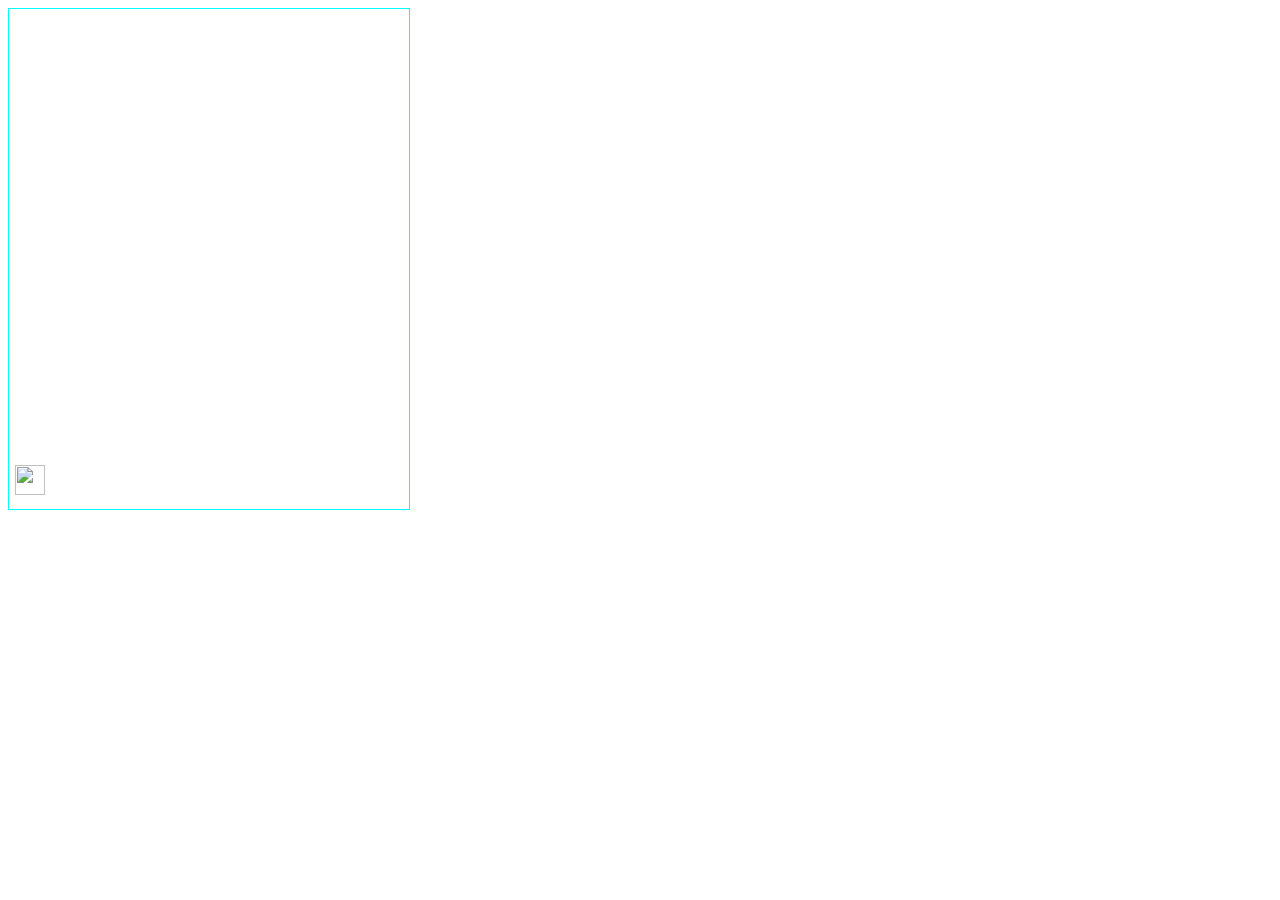
==== P3/index.html @ ff439ad7 "." ====
<!DOCTYPE html>
<html lang="en">
<head>
    <meta charset="UTF-8">
    <title>2D Breakout Game - JavScript</title>
    <link rel="stylesheet" href="http://fonts.googleapis.com/css?family=Germania+One">
    
    <style>
        *{
            font-family: "Germania One";
        }
        #sound{
            width: 30px;
            height : 30px;
            cursor: pointer;
            position: absolute;
            top : 465px;
            left : 15px;
        }
        #gameover{
            position: absolute;
            width : 400px;
            height: 500px;
            background: rgba(0,0,0,0.5);
            display: none;
        }
        #youwon{
            width: 100px;
            position: absolute;
            top : 200px;
            left : 150px;
            display: none;
        }
        #youlose{
            width:400px;
            position: absolute;
            top: 100px;
            left : 0px;
            display: none;
        }
        #restart{
            position: absolute;
            top: 310px;
            left : 155px;
            cursor: pointer;
            font-size: 1.25em;
            color : #FFF;
        }
    </style>
</head>
<body>
    <div class="sound">
        <img src="img/SOUND_ON.png" alt="" id="sound">
    </div>
    
    <div id="gameover">
        <img src="img/youwon.png" alt="" id="youwon">
        <img src="img/gameover.png" alt="" id="youlose">
        <div id="restart">Play Again!</div>
    </div>
   
    <canvas id="breakout" width="400" height="500"></canvas>
    
    <script src="juego.js"></script>
</body>
</html>
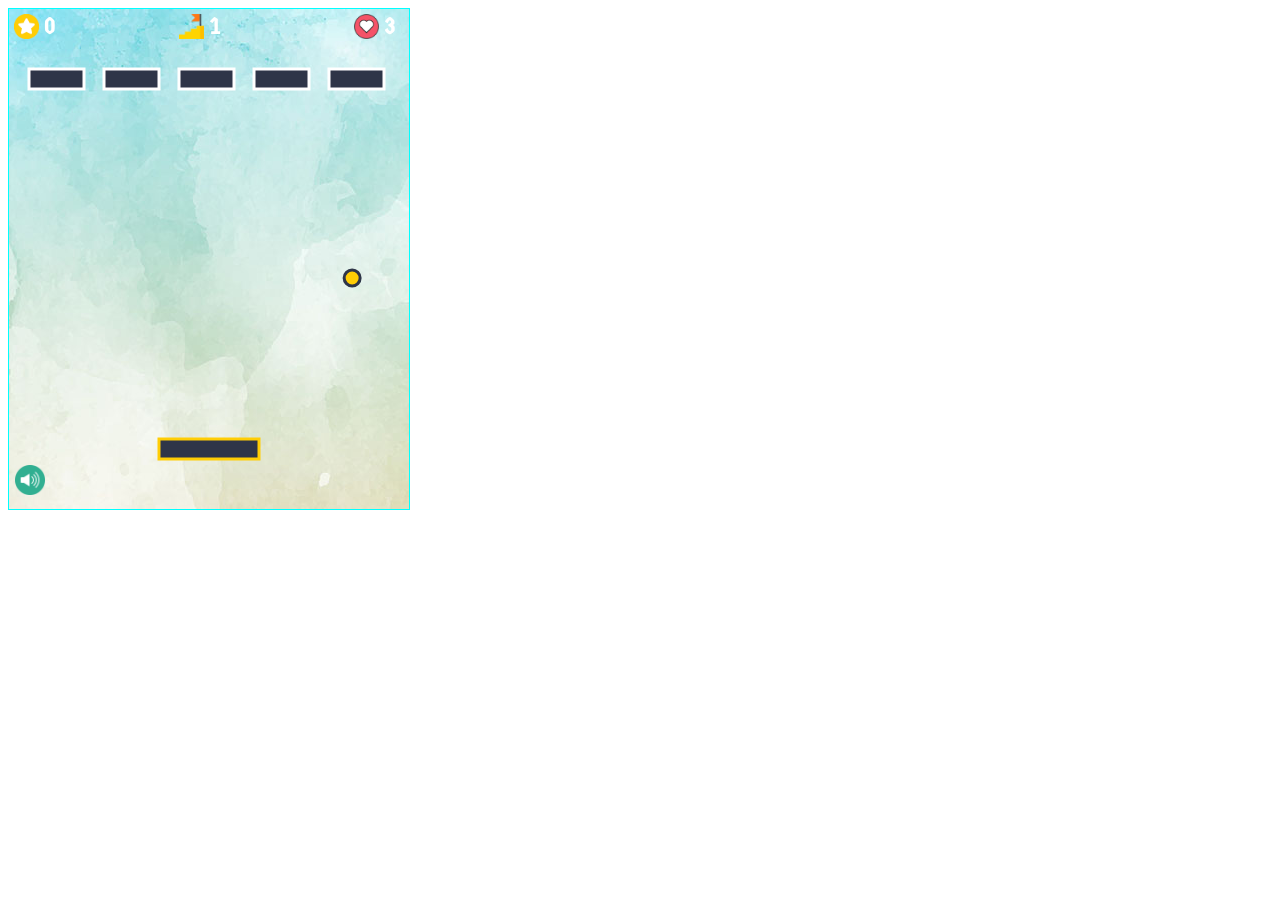
==== commit 6a96ba17: "." ====
--- a/P3/index.html
+++ b/P3/index.html
@@ -50,17 +50,18 @@
 </head>
 <body>
     <div class="sound">
-        <img src="img/SOUND_ON.png" alt="" id="sound">
+        <img src="SOUND_ON.png" alt="" id="sound">
     </div>
     
     <div id="gameover">
-        <img src="img/youwon.png" alt="" id="youwon">
-        <img src="img/gameover.png" alt="" id="youlose">
+        <img src="youwon.png" alt="" id="youwon">
+        <img src="gameover.png" alt="" id="youlose">
         <div id="restart">Play Again!</div>
     </div>
    
     <canvas id="breakout" width="400" height="500"></canvas>
     
-    <script src="juego.js"></script>
+    <script src="components.js"></script>
+    <script src="game.js"></script>
 </body>
 </html>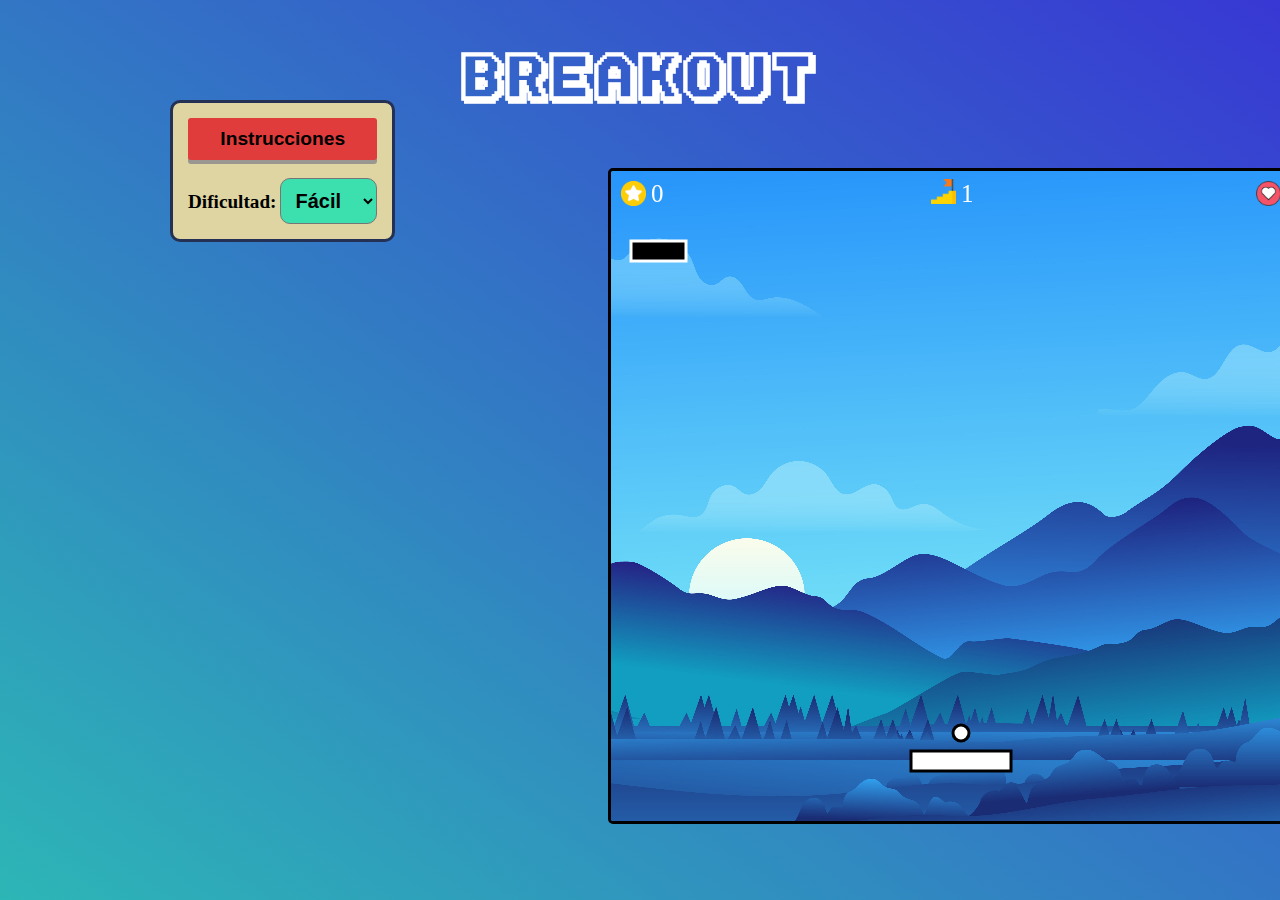
==== commit f9ed9197: "." ====
--- a/P3/index.html
+++ b/P3/index.html
@@ -2,55 +2,37 @@
 <html lang="en">
 <head>
     <meta charset="UTF-8">
-    <title>2D Breakout Game - JavScript</title>
-    <link rel="stylesheet" href="http://fonts.googleapis.com/css?family=Germania+One">
-    
-    <style>
-        *{
-            font-family: "Germania One";
-        }
-        #sound{
-            width: 30px;
-            height : 30px;
-            cursor: pointer;
-            position: absolute;
-            top : 465px;
-            left : 15px;
-        }
-        #gameover{
-            position: absolute;
-            width : 400px;
-            height: 500px;
-            background: rgba(0,0,0,0.5);
-            display: none;
-        }
-        #youwon{
-            width: 100px;
-            position: absolute;
-            top : 200px;
-            left : 150px;
-            display: none;
-        }
-        #youlose{
-            width:400px;
-            position: absolute;
-            top: 100px;
-            left : 0px;
-            display: none;
-        }
-        #restart{
-            position: absolute;
-            top: 310px;
-            left : 155px;
-            cursor: pointer;
-            font-size: 1.25em;
-            color : #FFF;
-        }
-    </style>
+    <meta http-equiv="X-UA-Compatible" content="IE=edge">
+    <meta name="viewport" content="width=device-width, initial-scale=1.0">
+    <script src="juego.js" defer></script>
+    <link rel="stylesheet" href="juego.css">
+    <title>Breakout</title>
 </head>
 <body>
-    <div class="sound">
-        <img src="SOUND_ON.png" alt="" id="sound">
+    <h1>BREAKOUT</h1>
+
+    <div>
+        <div id="caja">
+            <button id="btn_inst">Instrucciones</button>
+            <br><br>
+            <label for="level">Dificultad:</label>
+            <select id="level">
+                <option class="opt" value="Easy" selected>Fácil</option>
+                <option class="opt" value="Difficult">Difícil</option>
+            </select>            
+        </div>
+        <div id="man" class="manual">
+            <span id="close">&#10006;</span></i>
+            <h2>Instrucciones:</h2>
+            <p>Primero seleccione el nivel de dificultad: <strong>Fácil</strong> o <strong>Difícil</strong>.</p>
+            <p>En el modo Difícil la pelota se moverá más rápido.</p>
+            <p>Pulsa la tecla <strong>espacio [space]</strong> para empezar la partida.</p>
+            <p>Pulsa la tecla <strong>izquierda <span>&#8592;</span></strong> y<strong> derecha <span>&#8594;</span></strong> para mover la raqueta.</p>
+            <hr><p>Rompe todos los ladrillos para pasar de <strong>nivel</strong>.</p>
+            <p>Si la pelota cae perderás una <strong>vida</strong>.</p>
+            <p>El <strong>objetivo</strong> del juego es completar los tres niveles sin quedarte sin vidas.</p>
+            <hr><p><strong>¡A jugar!</strong></p>
+        </div>
     </div>
     
     <div id="gameover">
@@ -58,10 +40,8 @@
         <img src="gameover.png" alt="" id="youlose">
         <div id="restart">Play Again!</div>
     </div>
-   
-    <canvas id="breakout" width="400" height="500"></canvas>
     
-    <script src="components.js"></script>
-    <script src="game.js"></script>
+    <canvas id="canvas" width="700" height="650"></canvas>
+    
 </body>
 </html>--- a/P3/juego.css
+++ b/P3/juego.css
@@ -0,0 +1,122 @@
+@font-face {
+    font-family: retro;
+    src: url("1up.ttf");
+}
+
+
+body{
+
+    background-image: linear-gradient(to bottom left, #2424cfe8, #2db6b6);
+    background-attachment: fixed;
+}
+canvas{
+
+    border-style: solid;
+    border-color: black;
+    border-width: 3px;
+    border-radius: 5px;
+    margin-top: 2%;
+    margin-left: 600px;
+}
+
+h1{
+
+    text-align: center;
+    font-size: 50px;
+    margin-top: 50px;
+    font-weight: bold;
+    font-family: retro; 
+    color: white;
+
+}
+
+#gameover{
+    position: absolute;
+    margin-top: 2%;
+    margin-left: 600px;
+    border-radius: 5px;
+    width : 706px;
+    height: 656px;
+    background: rgba(0,0,0,0.8);
+    display: none;
+}
+
+#youwon{
+    width: 211px;
+    position: absolute;
+    top : 145px;
+    left : 246px;
+    display: none;
+}
+
+#youlose{
+    width: 706px;
+    position: absolute;
+    top: 10px;
+    left : -10px;
+    display: none;
+}
+
+#restart{
+        position: absolute;
+        top: 400px;
+        left : 295px;
+        cursor: pointer;
+        font-size: 25px;
+        color : #FFF;
+    }
+
+
+#caja{ /*caja botones*/
+    position: fixed;
+    top: 100px;
+    left: 170px;
+    padding: 15px;
+    border: 3px solid rgb(37, 48, 85);
+    border-radius: 10px;
+    background-color: rgb(223, 213, 162);
+}
+button{
+    padding: 10px;  
+    width: 100%;
+    font-weight: bold;
+    font-size: 1.2em;
+    border: rgb(60, 224, 175);
+    border-radius: 3px;
+    background-color: rgb(224, 60, 60);
+    box-shadow: 0 4px #918d8de3;
+}
+button:active{
+    border: none;
+    box-shadow: 0 6px #918e8e;
+    transform: translateY(3px);
+}
+button[disabled]{background-color: rgb(138, 228, 223);color: #080808;}
+/*Nivel*/
+label{font-size: 1.2em;font-weight: bold; }
+select{
+    font-weight: bold;
+    background-color: rgb(60, 224, 175);
+    padding: 10px;
+    border-radius: 10px;
+    font-size: 20px;
+    cursor: pointer;
+}
+/*estilo caja instrucciones*/
+.manual {
+    position: absolute;
+    background: rgb(224, 211, 211);
+    color: rgb(37, 35, 35);
+    font-family: 'Times New Roman', Times, serif;
+    width: 365px;
+    padding: 20px;
+    transform: translateX(-500px);
+    transition: transform 1s ease-in-out;
+    border-radius: 5px;
+    margin-left: 75px;
+    display: none;
+}
+.manual.show{transform: translateY(230px);}
+#btn_inst{cursor: pointer;}
+#close{float: right;font-size: 10px;cursor: pointer;}
+span{border: 2px solid black;border-radius: 5px;padding: 3px;font-size: 15px;font-weight: bold;}